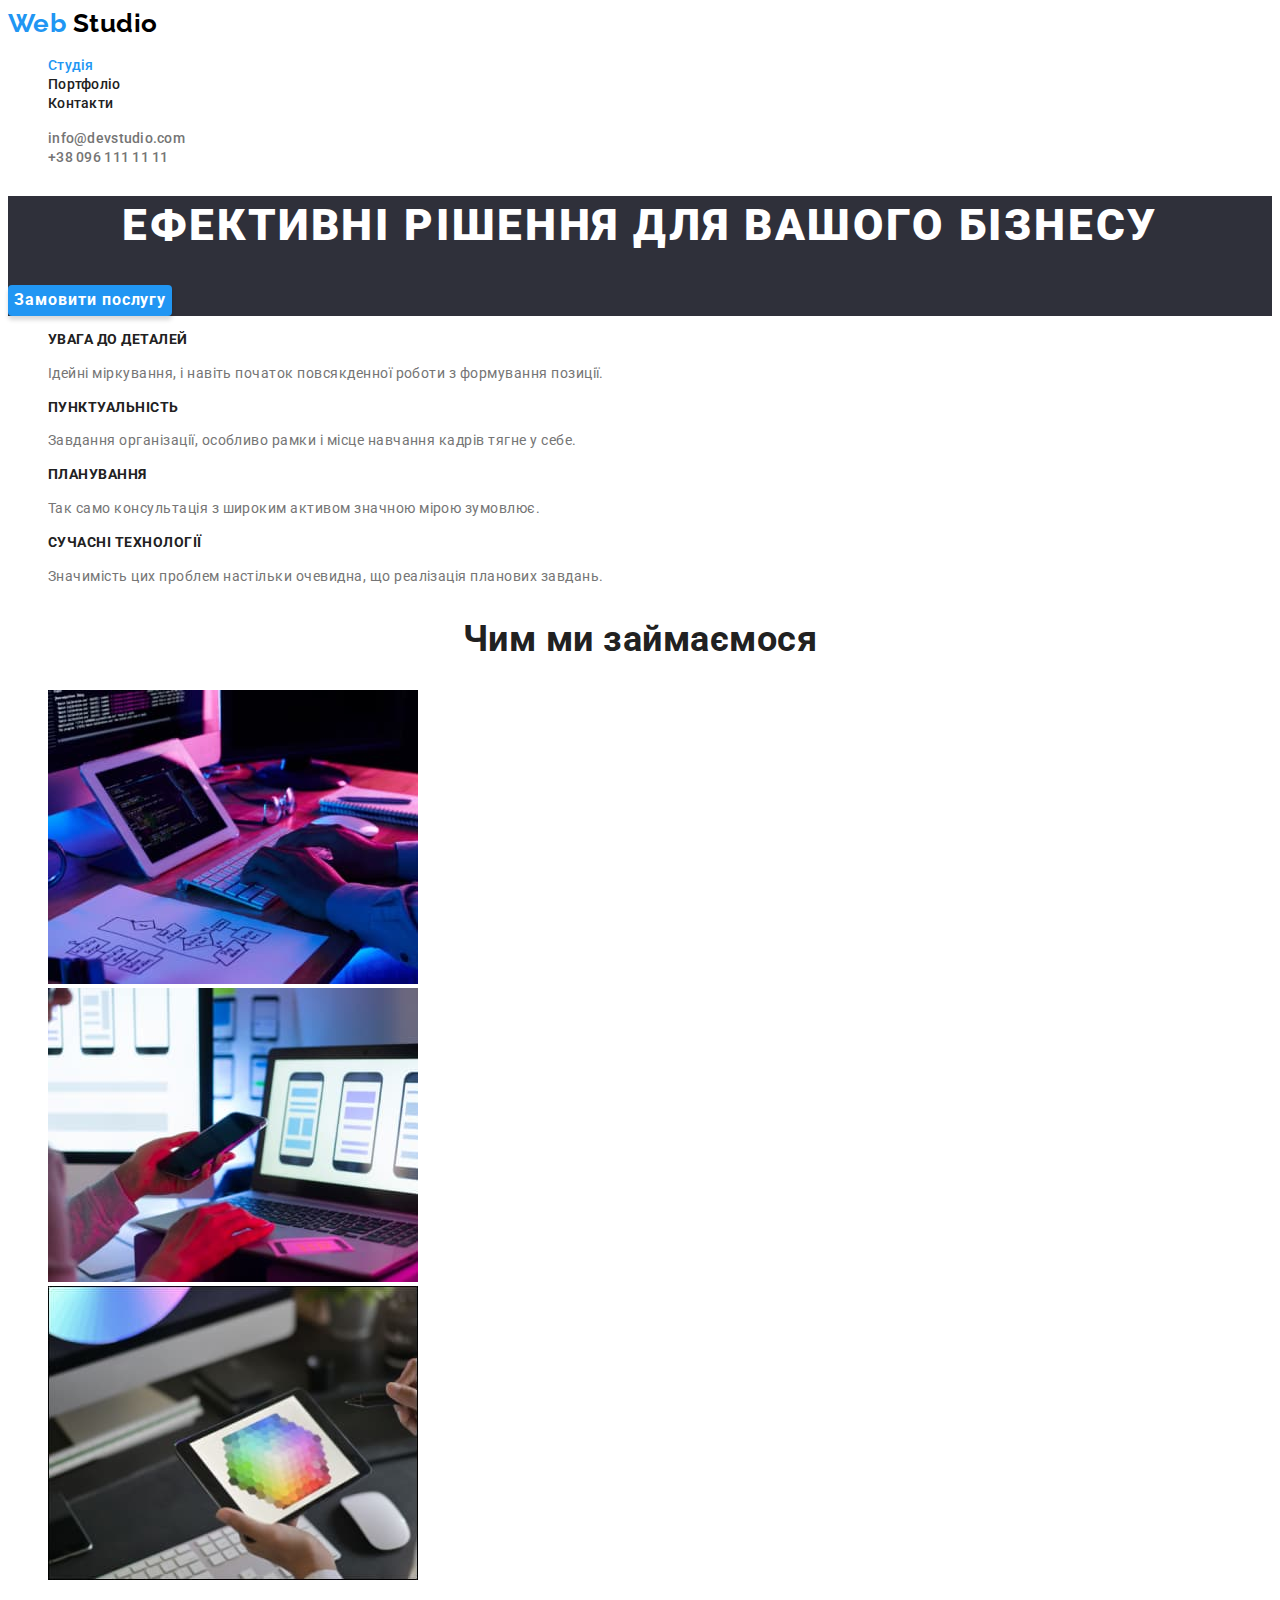
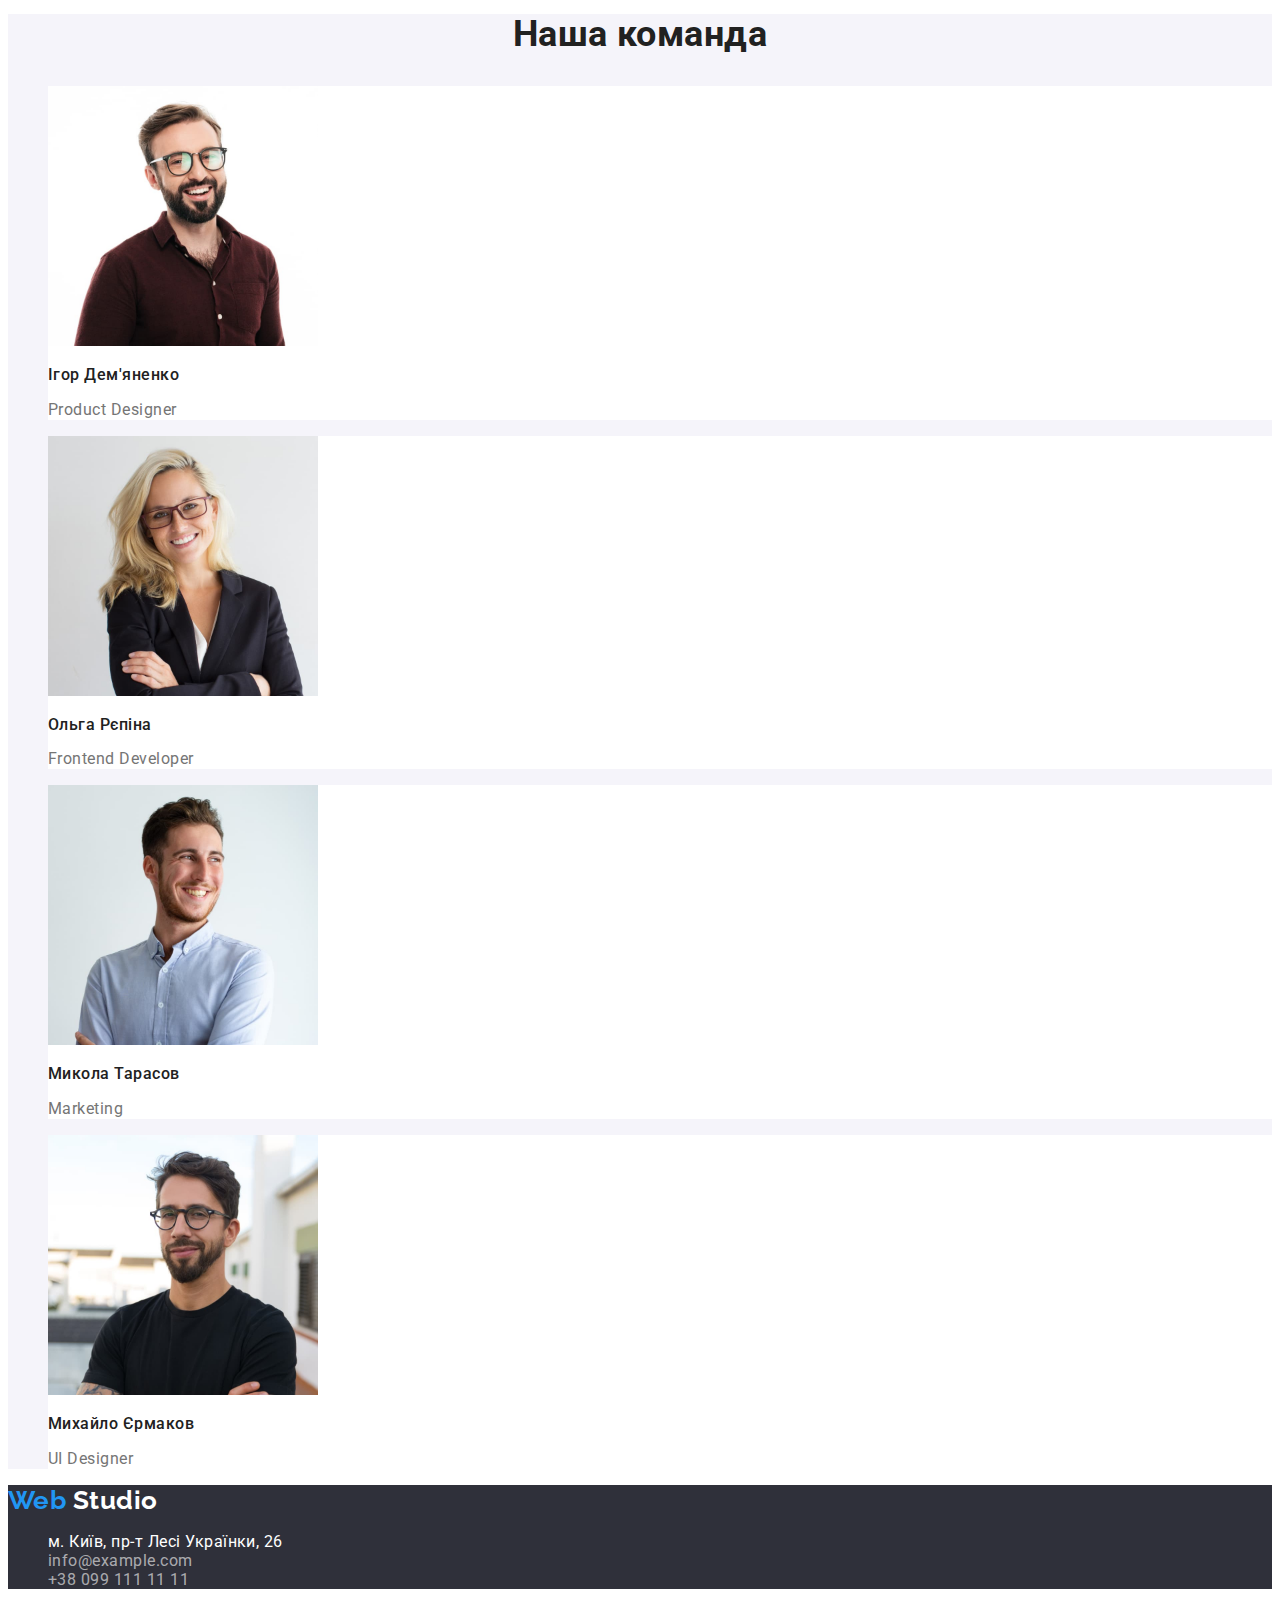
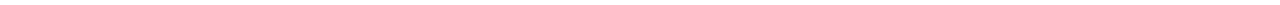
==== index.html @ 40d942c7 "домашне завдання 2" ====
<!DOCTYPE html>
<html lang="uk">
	<head>
		<meta charset="UTF-8" />
		<meta http-equiv="X-UA-Compatible" content="IE=edge" />
		<meta name="viewport" content="width=device-width, initial-scale=1.0" />
		<title>Web Studio</title>
		<link rel="preconnect" href="https://fonts.googleapis.com" />
		<link rel="preconnect" href="https://fonts.gstatic.com" crossorigin />
		<link
			href="https://fonts.googleapis.com/css2?family=Raleway:wght@700&family=Roboto:wght@400;500;700;900&display=swap"
			rel="stylesheet"
		/>
		<link rel="stylesheet" href="./css/styles.css" />
	</head>
	<body>
		<header>
			<nav>
				<a href="./index.html" class="logo-header">
					<span class="accent">Web</span>
					Studio
				</a>
				<ul class="site-nav">
					<li><a href="./index.html" class="link current">Студія</a></li>
					<li><a href="./portfolio.html" class="link">Портфоліо</a></li>
					<li><a href="#" class="link">Контакти</a></li>
				</ul>
			</nav>
			<ul class="contacts-list">
				<li><a href="mailto:info@devstudio.com" class="link">info@devstudio.com</a></li>
				<li><a href="tel:+380961111111" class="link">+38 096 111 11 11</a></li>
			</ul>
		</header>
		<main>
			<section class="hero">
				<h1 class="hero-title">Ефективні рішення для вашого бізнесу</h1>
				<button type="button" class="hero-btn">Замовити послугу</button>
			</section>

			<section class="section">
				<h2 class="section-title visually-hidden">Наші особливості</h2>
				<ul class="features-list">
					<li>
						<h3 class="features-title">УВАГА ДО ДЕТАЛЕЙ</h3>
						<p class="features-text">Ідейні міркування, і навіть початок повсякденної роботи з формування позиції.</p>
					</li>

					<li>
						<h3 class="features-title">ПУНКТУАЛЬНІСТЬ</h3>
						<p class="features-text">Завдання організації, особливо рамки і місце навчання кадрів тягне у себе.</p>
					</li>
					<li>
						<h3 class="features-title">ПЛАНУВАННЯ</h3>
						<p class="features-text">Так само консультація з широким активом значною мірою зумовлює.</p>
					</li>
					<li>
						<h3 class="features-title">СУЧАСНІ ТЕХНОЛОГІЇ</h3>
						<p class="features-text">Значимість цих проблем настільки очевидна, що реалізація планових завдань.</p>
					</li>
				</ul>
			</section>

			<section class="section">
				<h2 class="section-title">Чим ми займаємося</h2>
				<ul>
					<li>
						<img src="./image/box/box1.jpg" alt="робота за комп'ютером" width="370" />
					</li>
					<li>
						<img src="./image/box/box2.jpg" alt="робота у ноутбуці та телефоні" width="370" />
					</li>
					<li>
						<img src="./image/box/box3.jpg" alt="веселка у планшеті" width="370" />
					</li>
				</ul>
			</section>

			<section class="section team">
				<h2 class="section-title">Наша команда</h2>
				<ul class="team-list">
					<li class="team-item">
						<img src="./image/photo/img(1).jpg" alt="усміхнений чоловік в сорочці" width="270" />
						<h3 class="subject">Ігор Дем'яненко</h3>
						<p class="desc">Product Designer</p>
					</li>
					<li class="team-item">
						<img src="./image/photo/img(2).jpg" alt="усміхнена жінка блондинка в окулярах" width="270" />
						<h3 class="subject">Ольга Рєпіна</h3>
						<p class="desc">Frontend Developer</p>
					</li>
					<li class="team-item">
						<img src="./image/photo/img(3).jpg" alt="усміхнений хлопець з бородою" width="270" />
						<h3 class="subject">Микола Тарасов</h3>
						<p class="desc">Marketing</p>
					</li>
					<li class="team-item">
						<img src="./image/photo/img(4).jpg" alt="усміхнений чоловік в окулярах і бородою" width="270" />
						<h3 class="subject">Михайло Єрмаков</h3>
						<p class="desc">UI Designer</p>
					</li>
				</ul>
			</section>
		</main>
		<footer class="footer">
			<a href="./index.html" class="logo-footer">
				<span class="accent">Web</span>
				Studio
			</a>
			<address>
				<ul class="contacts-item">
					<li>
						<a
							href="https://goo.gl/maps/CPtrU1FHBa2aNyZL9"
							target="_blank"
							rel="noopener noreferrer nofollow"
							class="address"
						>
							м. Київ, пр-т Лесі Українки, 26
						</a>
					</li>
					<li><a href="mailto:info@example.com" class="link">info@example.com</a></li>
					<li><a href="tel:+380991111111" class="link">+38 099 111 11 11</a></li>
				</ul>
			</address>
		</footer>
	</body>
</html>
---- css/styles.css ----
:root {
	--primary-text-color: #212121;
	--primary-blue-color: #2196f3;
	--primary-white-color: #ffffff;
	--p-text: #757575;
}

body {
	background-color: var(--primary-white-color);
	color: var(--primary-text-color);
	font-family: Roboto, sans-serif;
	letter-spacing: 0.03em;
}

.accent {
	color: var(--primary-blue-color);
}
.logo-header {
	font-family: Raleway, cursive;
	font-weight: 700;
	font-size: 26px;
	line-height: 1.2;
	color: #000000;
	text-decoration: none;
}

ul {
	list-style: none;
}
/* Site-nav */
.site-nav .link {
	color: var(--primary-text-color);
	font-weight: 500;
	font-size: 14px;
	line-height: 1.14;
	letter-spacing: 0.02em;
	text-decoration: none;
}
.site-nav .link:hover,
.site-nav .link:focus {
	color: var(--primary-blue-color);
}
.site-nav .link.current {
	color: var(--primary-blue-color);
}
.contacts-list .link {
	color: var(--p-text);
	font-weight: 500;
	font-size: 14px;
	line-height: 1.14;
	letter-spacing: 0.02em;
	text-decoration: none;
}
.contacts-list .link:hover,
.contacts-list .link:focus {
	color: var(--primary-blue-color);
}
/* Hero */
.hero {
	background-color: #2f303a;
}
.hero-title {
	color: var(--primary-white-color);
	font-weight: 900;
	font-size: 44px;
	line-height: 1.36;
	text-align: center;
	letter-spacing: 0.06em;
	text-transform: uppercase;
}
.hero-btn {
	color: var(--primary-white-color);
	background-color: var(--primary-blue-color);
	border: var(--primary-blue-color);
	font-weight: 700;
	font-size: 16px;
	line-height: 1.8;
	letter-spacing: 0.06em;
	display: flex;
	align-items: center;
	cursor: pointer;
	font-family: inherit;
	box-shadow: 0px 4px 4px rgba(0, 0, 0, 0.15);
	border-radius: 4px;
}
/* Section */

.section-title {
	color: var(--primary-text-color);
	font-weight: 700;
	font-size: 36px;
	line-height: 1.16;
	text-align: center;
}
.visually-hidden {
	position: absolute;
	white-space: nowrap;
	width: 1px;
	height: 1px;
	overflow: hidden;
	border: 0;
	padding: 0;
	clip: rect(0 0 0 0);
	clip-path: inset(50%);
	margin: -1px;
}

/* Features */
.features-list .features-title {
	color: var(--primary-text-color);
	font-weight: 700;
	font-size: 14px;
	line-height: 1.14;
	text-transform: uppercase;
}
.features-list .features-text {
	color: var(--p-text);
	font-size: 14px;
	line-height: 1.7;
}
.team {
	background-color: #f5f4fa;
}
.team-list .team-item {
	background-color: var(--primary-white-color);
}
.team-list .subject {
	font-weight: 500;
	font-size: 16px;
	line-height: 1.18;
}
.team-list .desc {
	color: var(--p-text);
	font-size: 16px;
	line-height: 1.18;
}

/* Footer */
.footer {
	background-color: #2f303a;
}
.logo-footer {
	font-family: Raleway, cursive;
	font-weight: 700;
	font-size: 26px;
	line-height: 1.2;
	color: var(--primary-white-color);
	text-decoration: none;
}
.contacts-item .address {
	color: var(--primary-white-color);
	text-decoration: none;
	font-style: normal;
}
.contacts-item .link {
	color: rgba(255, 255, 255, 0.6);
	text-decoration: none;
	font-style: normal;
}
.contacts-item .address:hover,
.contacts-item .address:focus,
.contacts-item .link:hover,
.contacts-item .link:focus {
	color: var(--primary-blue-color);
}

/* Portfolio */
.filter-list .filter-drop {
	color: var(--primary-text-color);
	background-color: #f5f4fa;
	font-weight: 500;
	font-size: 16px;
	line-height: 1.6;
	cursor: pointer;
	font-family: inherit;
}

.filter-list .filter-drop:hover,
.filter-list .filter-drop:focus {
	color: var(--primary-white-color);
	background-color: var(--primary-blue-color);
}

.portfolio-container .portfolio-title {
	color: var(--primary-text-color);
	font-weight: 700;
	font-size: 18px;
	line-height: 2;
	letter-spacing: 0.06em;
}
.portfolio-container .portfolio-descr {
	color: var(--p-text);
	font-size: 16px;
	line-height: 1.8;
}
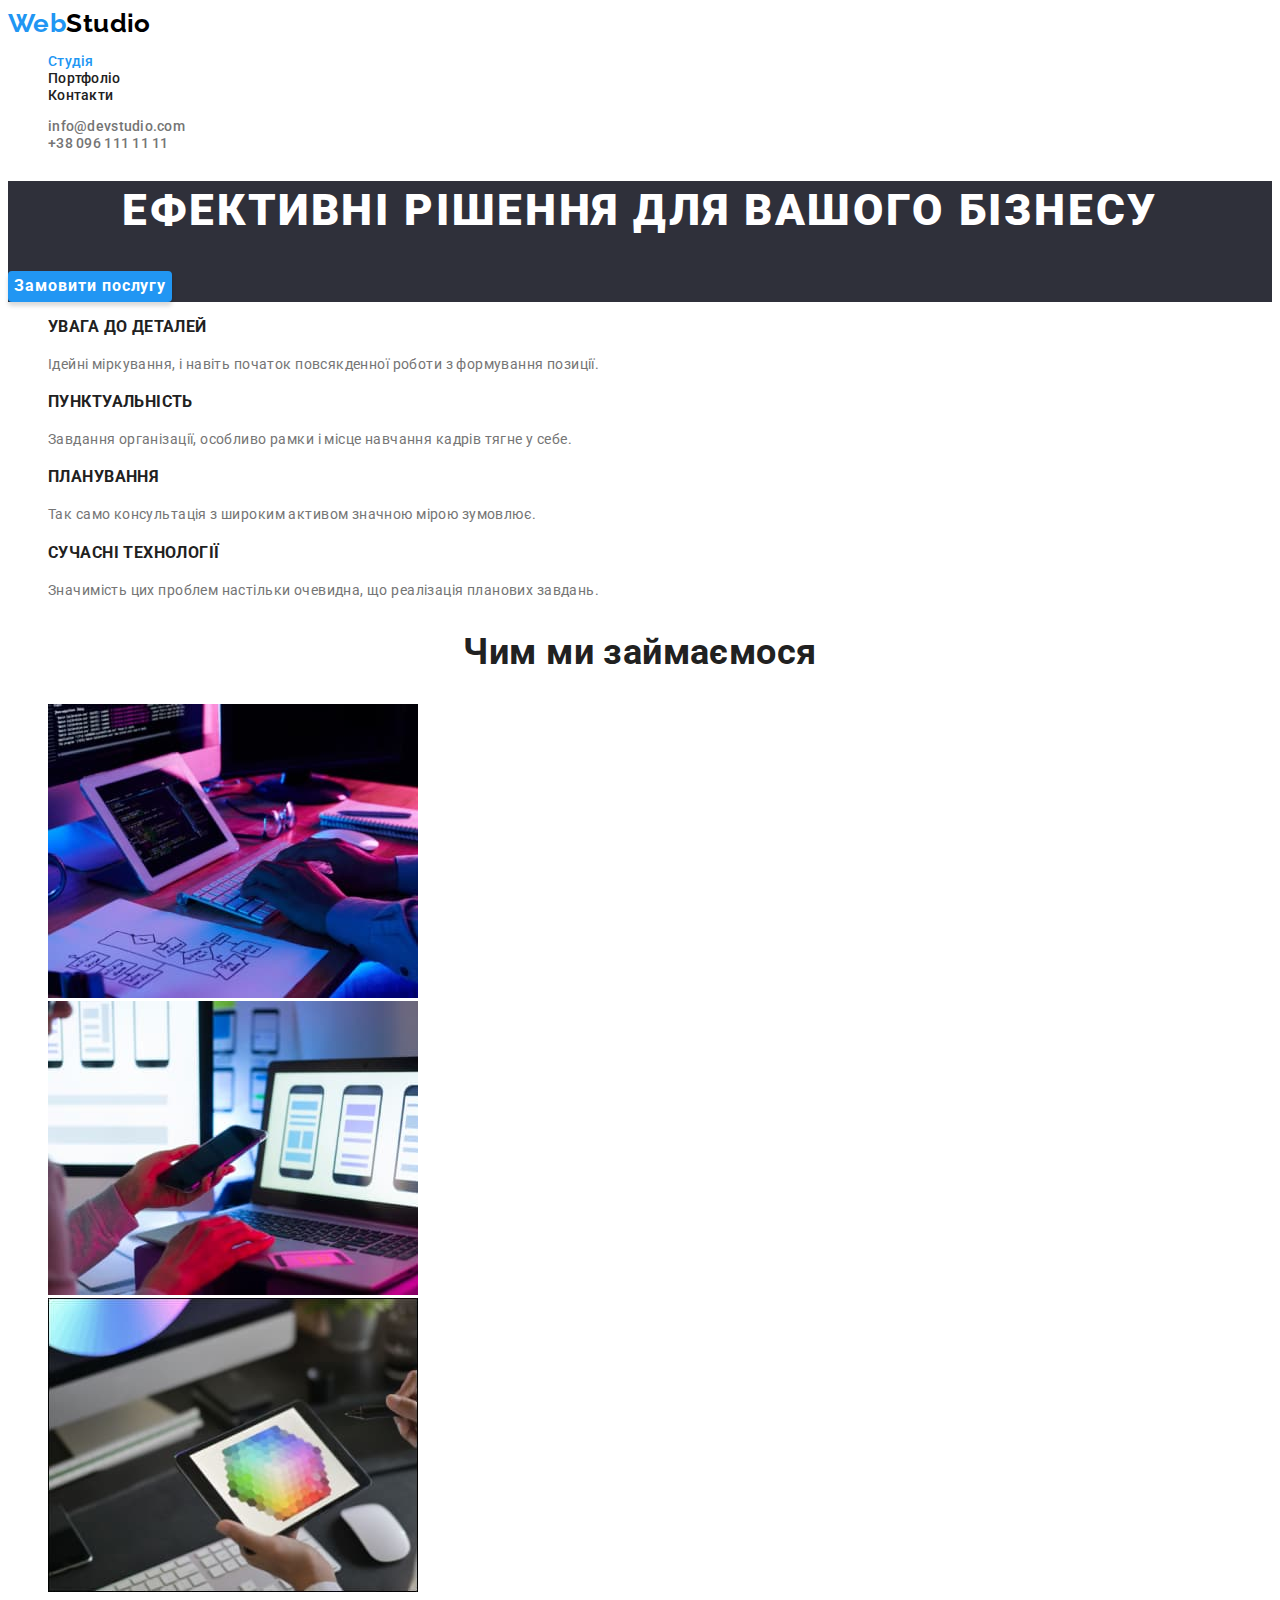
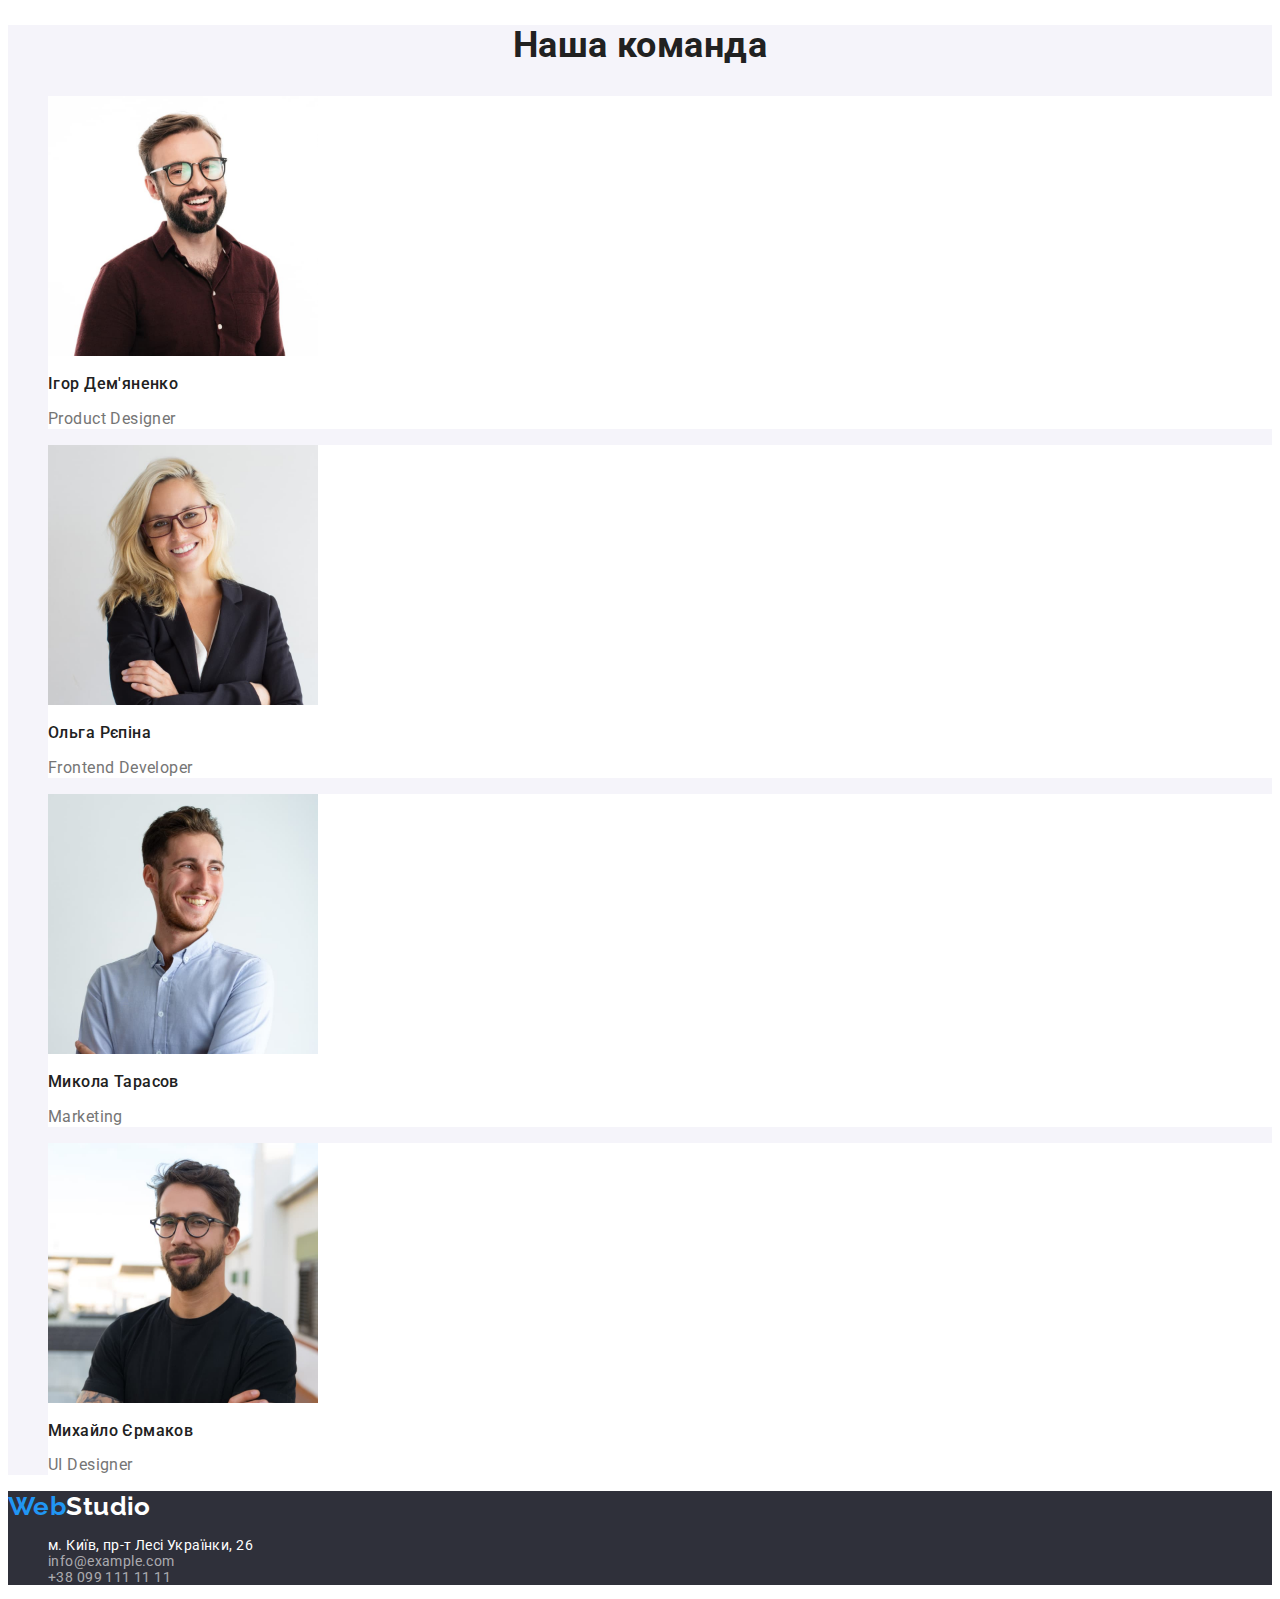
==== commit 18010298: "Відредактоване домашне завдання 2" ====
--- a/index.html
+++ b/index.html
@@ -17,8 +17,7 @@
 		<header>
 			<nav>
 				<a href="./index.html" class="logo-header">
-					<span class="accent">Web</span>
-					Studio
+					<span class="accent">Web</span>Studio
 				</a>
 				<ul class="site-nav">
 					<li><a href="./index.html" class="link current">Студія</a></li>
@@ -103,8 +102,7 @@
 		</main>
 		<footer class="footer">
 			<a href="./index.html" class="logo-footer">
-				<span class="accent">Web</span>
-				Studio
+				<span class="accent">Web</span>Studio
 			</a>
 			<address>
 				<ul class="contacts-item">
--- a/css/styles.css
+++ b/css/styles.css
@@ -10,6 +10,7 @@
 	color: var(--primary-text-color);
 	font-family: Roboto, sans-serif;
 	letter-spacing: 0.03em;
+	font-size: 14px;
 }
 
 .accent {
@@ -31,7 +32,6 @@
 .site-nav .link {
 	color: var(--primary-text-color);
 	font-weight: 500;
-	font-size: 14px;
 	line-height: 1.14;
 	letter-spacing: 0.02em;
 	text-decoration: none;
@@ -46,7 +46,6 @@
 .contacts-list .link {
 	color: var(--p-text);
 	font-weight: 500;
-	font-size: 14px;
 	line-height: 1.14;
 	letter-spacing: 0.02em;
 	text-decoration: none;
@@ -109,13 +108,11 @@
 .features-list .features-title {
 	color: var(--primary-text-color);
 	font-weight: 700;
-	font-size: 14px;
 	line-height: 1.14;
 	text-transform: uppercase;
 }
 .features-list .features-text {
 	color: var(--p-text);
-	font-size: 14px;
 	line-height: 1.7;
 }
 .team {
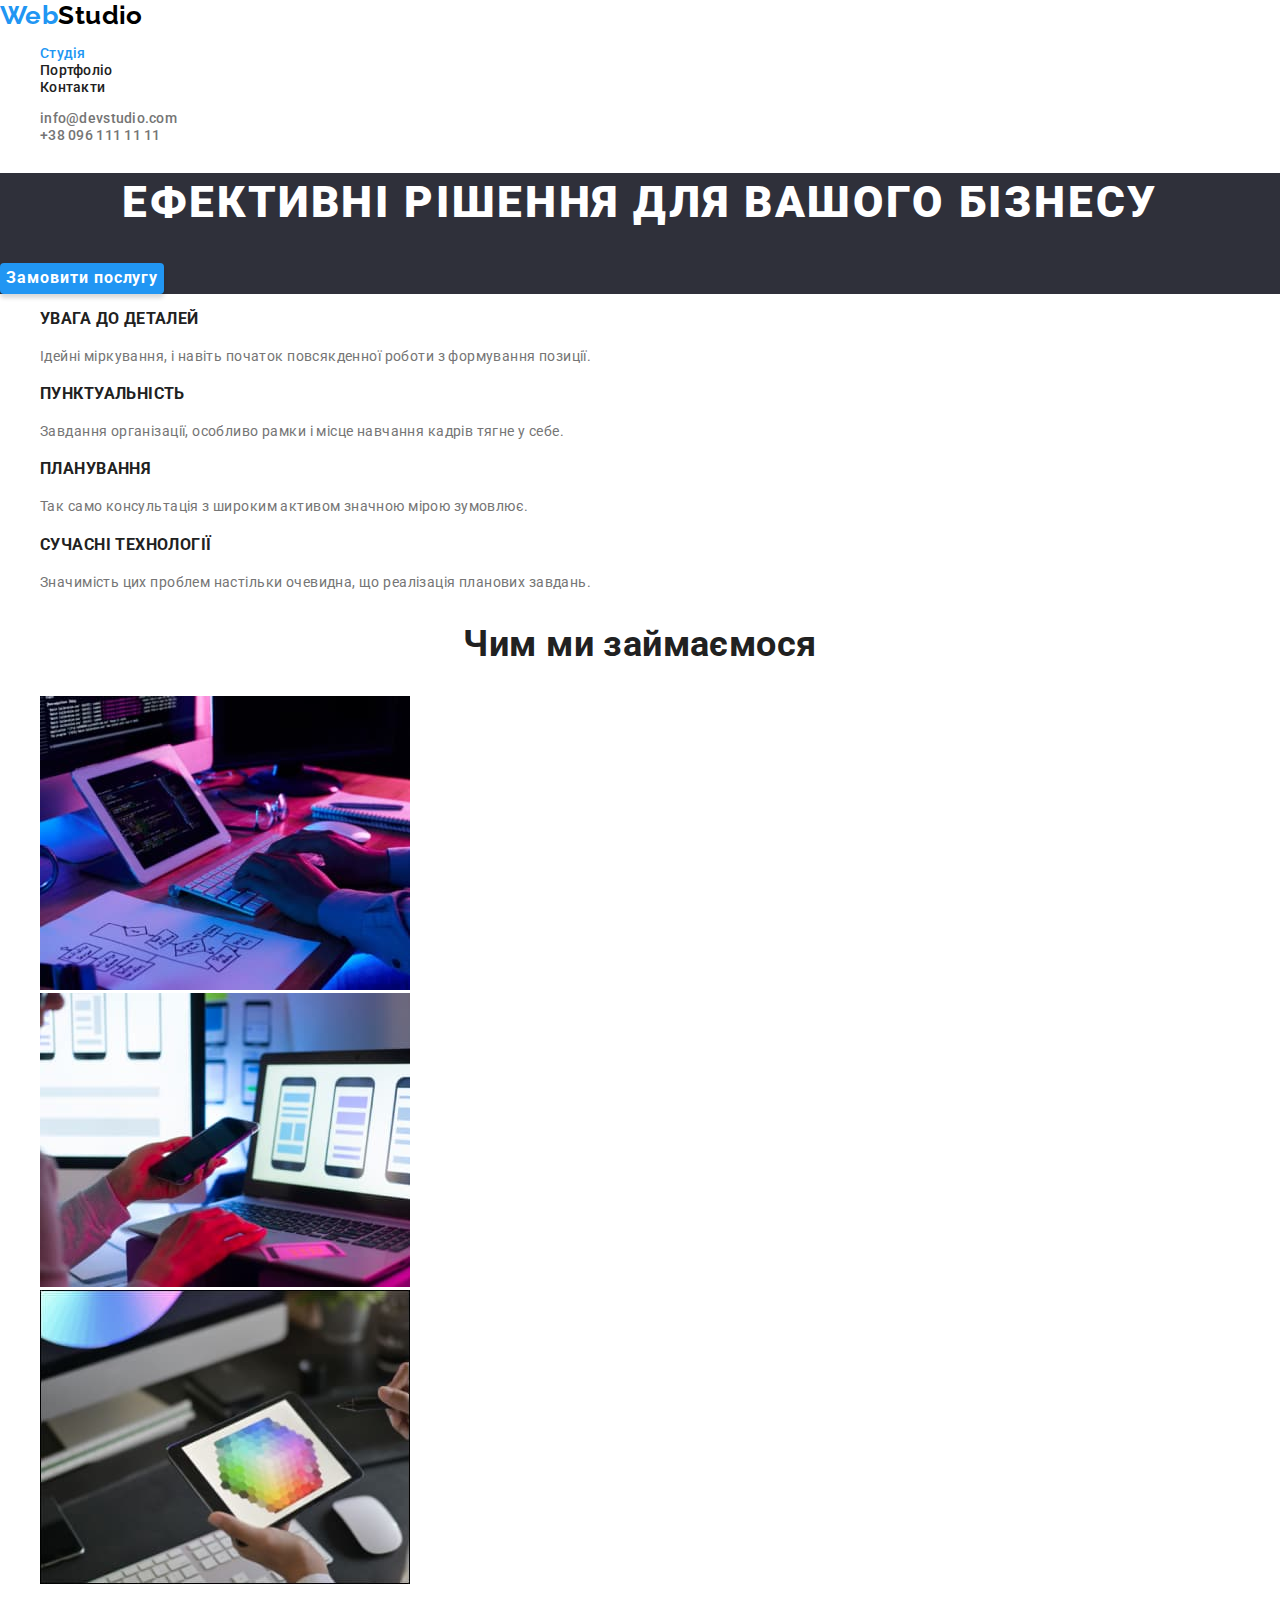
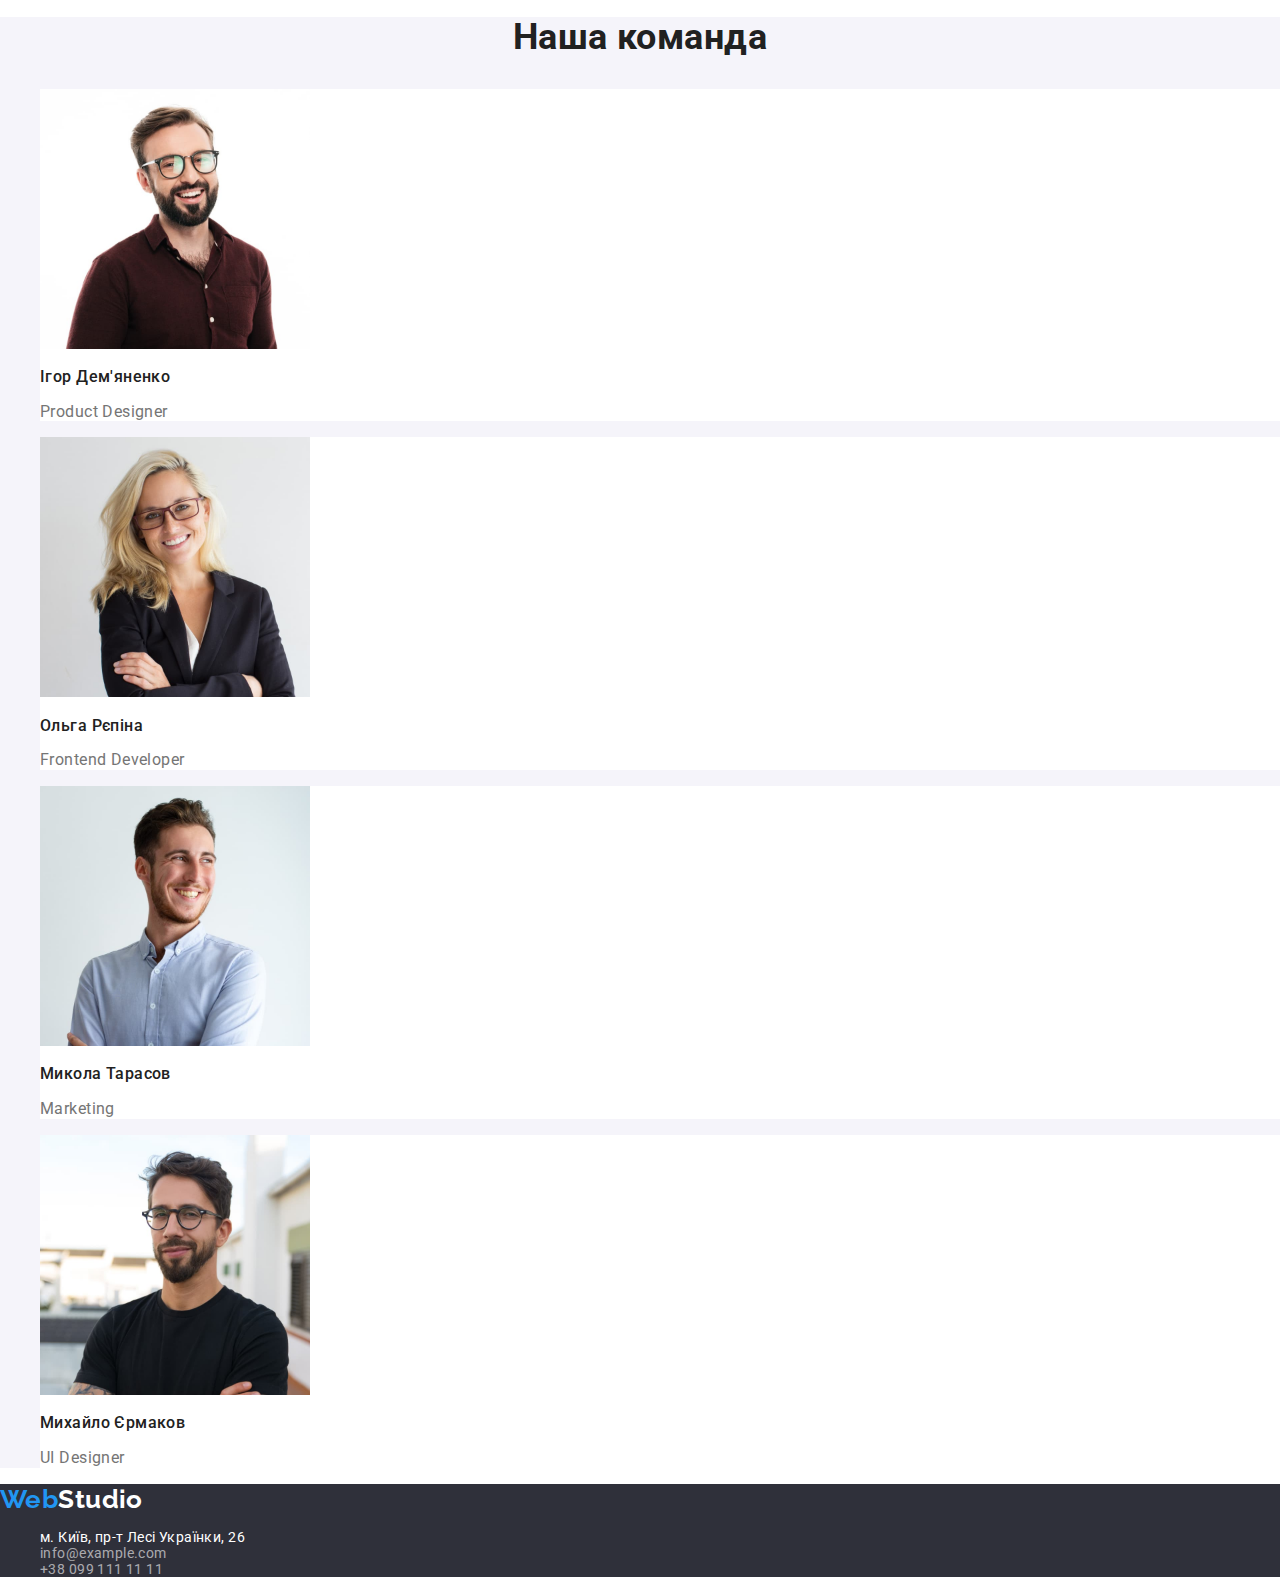
==== commit 9db4fdfb: "+" ====
--- a/index.html
+++ b/index.html
@@ -11,6 +11,7 @@
 			href="https://fonts.googleapis.com/css2?family=Raleway:wght@700&family=Roboto:wght@400;500;700;900&display=swap"
 			rel="stylesheet"
 		/>
+		<link rel="stylesheet" href="https://cdnjs.cloudflare.com/ajax/libs/modern-normalize/1.1.0/modern-normalize.min.css">
 		<link rel="stylesheet" href="./css/styles.css" />
 	</head>
 	<body>
--- a/css/styles.css
+++ b/css/styles.css
@@ -1,3 +1,13 @@
+html {
+	box-sizing: border-box;
+}
+*,
+*::before,
+*::after {
+	box-sizing: inherit;
+}
+
+
 :root {
 	--primary-text-color: #212121;
 	--primary-blue-color: #2196f3;
